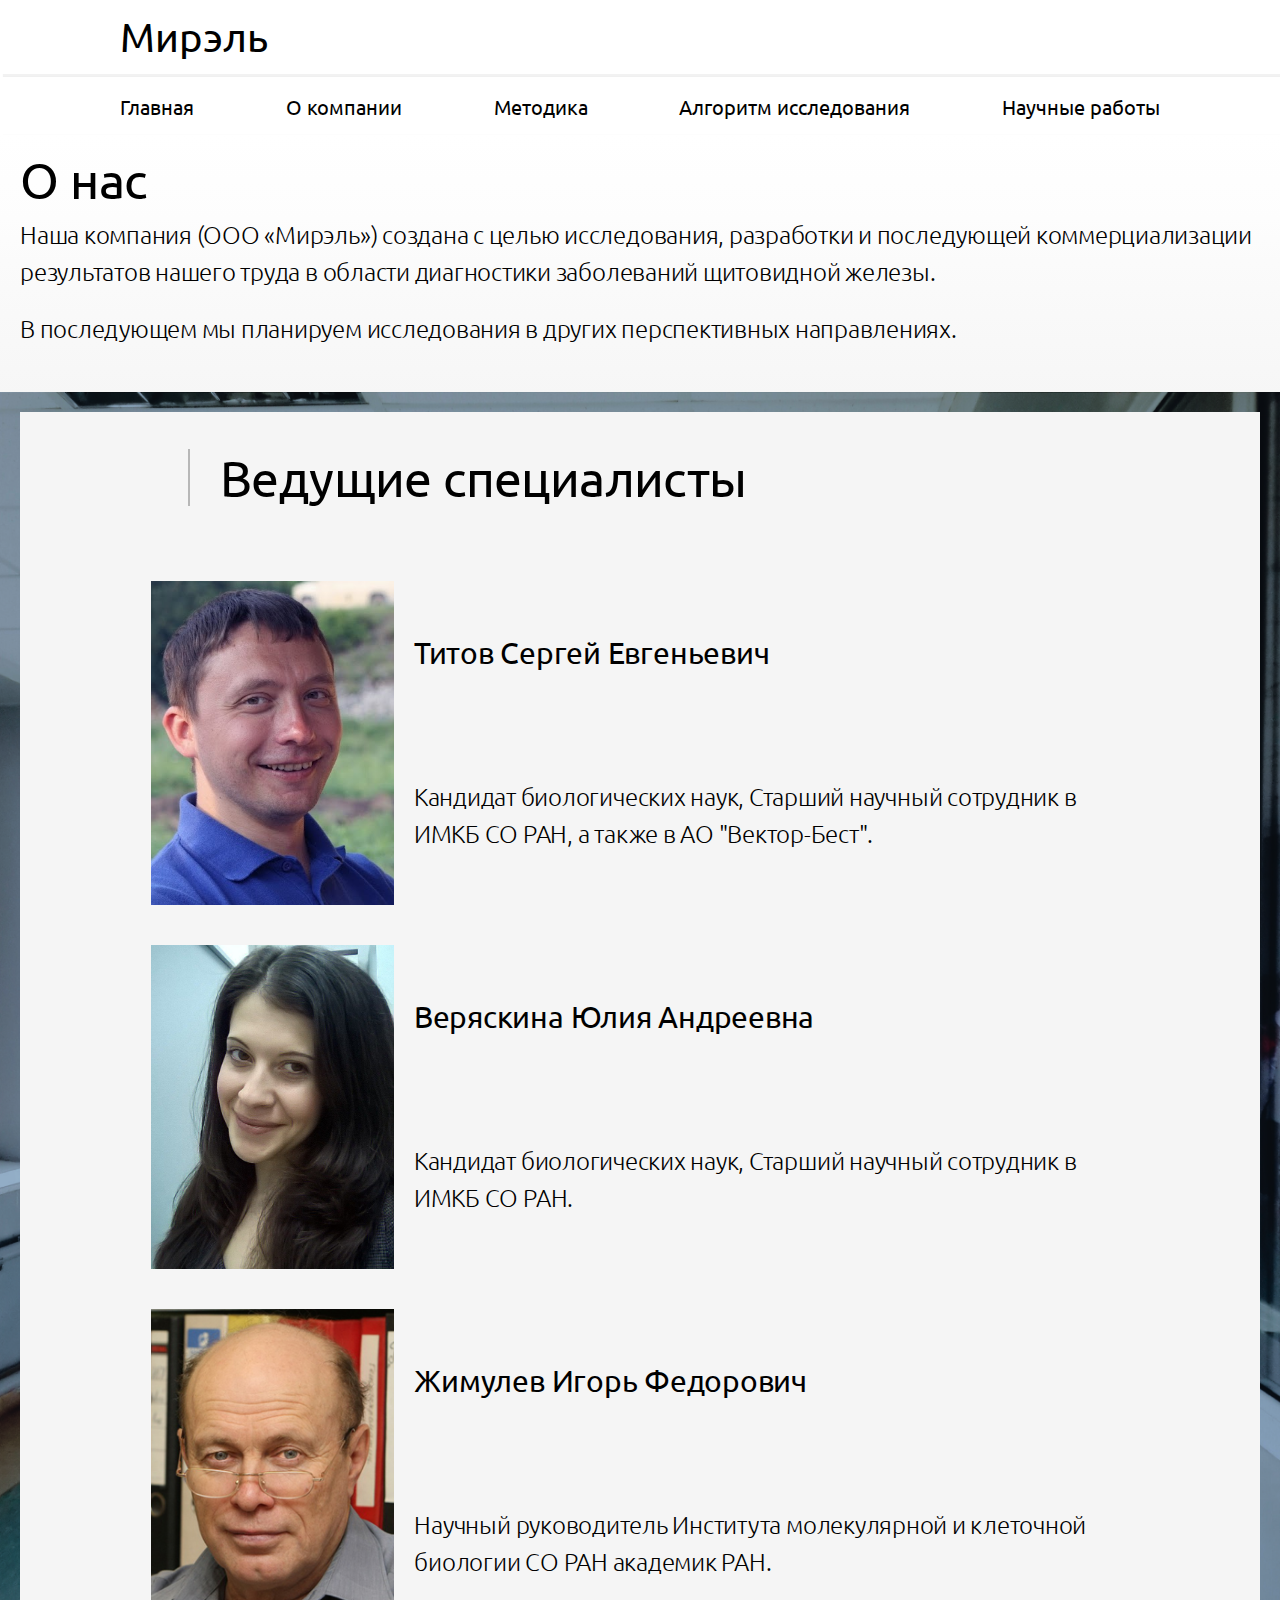
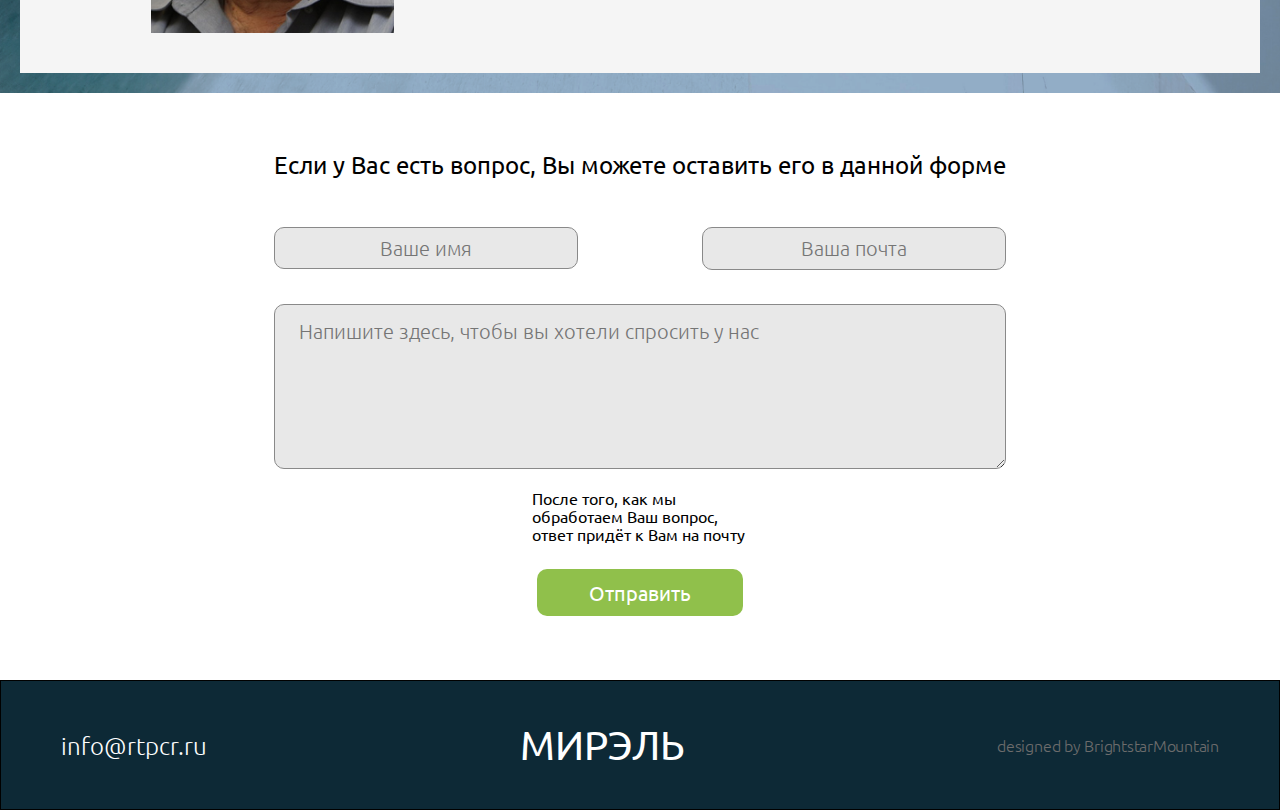
==== about.html @ 8028cc58 "new" ====
<!DOCTYPE html>
<html lang="en">

<head>
    <meta charset="UTF-8">
    <meta name="viewport" content="width=device-width, initial-scale=1.0">
    <title>Мирэль</title>
    <link href="css/style.css" rel="stylesheet">
    <link href="https://fonts.googleapis.com/css2?family=Ubuntu:wght@300;400;500;700&display=swap" rel="stylesheet">
</head>

<body>
    <div class="wrapper">
        <header class="header-logo">
            <div class="container">
                <div class="header__logo">
                    <a class="header__logo-title" href="index.html"> Мирэль </a>
                    <div class="nav-toggle">
                        <span></span>
                        <span></span>
                        <span></span>
                    </div>
                </div>
            </div>
        </header>
        <header class="header-nav">
            <div class="container">
                <nav class="header__menu">
                    <ul class="header__menu-list">
                        <li><a href="index.html">Главная</a></li>
                        <li><a href="about.html">О компании</a></li>
                        <li><a href="method.html">Методика</a></li>
                        <li><a href="algorithm.html">Алгоритм исследования</a></li>
                        <li><a href="science.html">Научные работы</a></li>
                    </ul>
                </nav>
            </div>
        </header>
        <section class="about-section">
            <div class="about-section__wrap">
                <div class="about-section__text">
                    <h1>О нас</h1>
                    <p>Наша компания (ООО «Мирэль») создана с целью исследования, разработки и последующей
                        коммерциализации результатов нашего труда в области диагностики заболеваний щитовидной железы.
                    </p>
                    <p>В последующем мы планируем исследования в других перспективных направлениях.</p>
                </div>
            </div>
        </section>
        <section class="about-section-staff">
            <div class="about-section-staff__imageblock imageblock4">
                <div class="about-section-staff__wrap">
                    <h1>Ведущие специалисты</h1>
                    <figure class="about-section-staff__figure">
                        <img src="img/staff-1.jpg" alt="img" width="247" height="227">
                        <figcaption class="about-section-staff__fig">
                            <h2>Титов Сергей Евгеньевич</h2>
                            <p>Кандидат биологических наук, Старший научный сотрудник в ИМКБ СО РАН, а также в АО
                                "Вектор-Бест".</p>
                        </figcaption>
                    </figure>
                    <figure class="about-section-staff__figure">
                        <img src="img/staff-3.png" alt="img" width="247" height="227">
                        <figcaption class="about-section-staff__fig">
                            <h2>Веряскина Юлия Андреевна</h2>
                            <p>Кандидат биологических наук, Старший научный сотрудник в ИМКБ СО РАН.</p>
                        </figcaption>
                    </figure>
                    <figure class="about-section-staff__figure">
                        <img src="img/staff-2.jpg" alt="img" width="247" height="227">
                        <figcaption class="about-section-staff__fig">
                            <h2>Жимулев Игорь Федорович</h2>
                            <p> Научный руководитель Института молекулярной и клеточной биологии СО РАН академик РАН.
                            </p>
                        </figcaption>
                    </figure>
                </div>
                <div class="imageblock4__bg ibg"><img src="img/about-bcg.png" alt=""></div>
            </div>
        </section>
        <section class="section-form">
            <div class="section-form__wrap">
                <form action="" method="POST" class="section-form__form">
                    <div class="section-form__inform">
                        <h1>Если у Вас есть вопрос, Вы можете оставить его в данной форме</h1>
                        <div class="section-form__inform-wrap">
                            <input type="text" class="section-form__inform-name" placeholder="Ваше имя" id="name"
                                v-model="name">
                            <input type="text" class="section-form__inform-mail" placeholder="Ваша почта" id="mail"
                                v-model="phone">
                        </div>
                        <textarea id="comment" name="comment" cols="40" rows="3"
                            placeholder="Напишите здесь, чтобы вы хотели спросить у нас"></textarea>
                    </div>
                    <div class="section-form__communication">
                        <img src="img/pain.png" alt="Иконка" width="127" height="124">
                        <p>После того, как мы обработаем Ваш вопрос, ответ придёт к Вам на почту</p>
                        <input type="button" value="Отправить" class="section-form__button">
                    </div>
                </form>
            </div>
        </section>
        <footer class="footer-block">
            <div class="footer-block__container">
                <div class="footer-block__info footer">
                    <!-- 33,333% -->
                    <div class="footer__list">
                        <a href="#">info@rtpcr.ru</a>

                    </div>
                    <div class="footer__partners">
                        <p>Мирэль</p>
                    </div>
                    <div class="footer__contact">
                        <span class="footer__contact-item">designed by BrightstarMountain</span>
                    </div>

                </div>
            </div>
        </footer>
    </div>
</body>
<script>
    function sendForm() {
        let name = document.getElementById('name').value;
        let mail = document.getElementById('mail').value;
        let comment = document.getElementById('comment').value;

        const request = new XMLHttpRequest();
        const url = 'back.php';
        const body = "name=" + name + "&mail=" + mail + "&comment=" + comment;

        request.open('POST', url, true);
        request.setRequestHeader("Content-type", "application/x-www-form-urlencoded");
        request.send(body);
    }
</script>
<script src="js/script.js"></script>

</html>
---- css/style.css ----
*,
*:after,
*:before {
  -webkit-box-sizing: border-box;
          box-sizing: border-box;
  padding: 0;
  margin: 0;
}

body {
  font-family: "Ubuntu", "Arial", sans-serif;
  font-size: 17px;
  font-weight: 300;
  width: 100%;
  margin: 0 auto;
  min-height: 100vh;
}

.wrapper {
  min-height: 100%;
  overflow: hidden;
}

.container {
  max-width: 1300px;
  padding: 0px 60px;
  margin: 0 auto;
}

@media (max-width: 1420px) {
  .container {
    padding: 0px 120px;
  }
}

@media (max-width: 770px) {
  .container {
    padding: 0px 40px;
  }
}

li {
  list-style-type: none;
}

a {
  text-decoration: none;
}

.header-logo {
  width: 100%;
  background: white;
  -webkit-box-shadow: 3px 3px 1px rgba(0, 0, 0, 0.05);
          box-shadow: 3px 3px 1px rgba(0, 0, 0, 0.05);
  margin-bottom: 3px;
  position: relative;
}

.header-nav {
  background: white;
  -webkit-box-shadow: 3px 0px 1px rgba(0, 0, 0, 0.05);
          box-shadow: 3px 0px 1px rgba(0, 0, 0, 0.05);
  position: relative;
  padding: 23px 0 20px 0;
}

@media (max-width: 1100px) {
  .header-nav {
    padding: 0px;
  }
}

.header__logo {
  display: -webkit-box;
  display: -ms-flexbox;
  display: flex;
  padding: 30px 0;
  -webkit-box-align: center;
      -ms-flex-align: center;
          align-items: center;
  -webkit-box-pack: justify;
      -ms-flex-pack: justify;
          justify-content: space-between;
}

.header__logo-title {
  font-weight: 400;
  font-size: 40px;
  line-height: 14px;
  color: black;
}

.header__logo-title:hover {
  -webkit-transform: scale(1.2);
  transform: scale(1.2);
  -webkit-transition: 1s;
  transition: 1s;
}

.header__form {
  display: none;
}

.header__form input {
  width: 242px;
  height: 35px;
  text-align: center;
  background: #fbfbfb;
  border: 2px solid rgba(0, 0, 0, 0.21);
  border-radius: 10px 0 0 10px;
  font-size: 16px;
  line-height: 48px;
  color: #ababab;
}

.header__form button {
  position: absolute;
  width: 61px;
  height: 35px;
  background: #fbfbfb;
  border: 2px solid rgba(0, 0, 0, 0.2);
  border-radius: 0 10px 10px 0;
}

.header__menu {
  border: black;
}

.header__menu-list {
  display: -webkit-box;
  display: -ms-flexbox;
  display: flex;
  -webkit-box-pack: justify;
      -ms-flex-pack: justify;
          justify-content: space-between;
  -webkit-box-align: center;
      -ms-flex-align: center;
          align-items: center;
  font-weight: normal;
  font-size: 20px;
  line-height: 14px;
  color: black;
}

.header__menu-list a {
  color: black;
}

.header__menu-list li {
  position: relative;
}

.header__menu-list li:hover a {
  color: #90c04b;
}

@media (max-width: 1100px) {
  .header__menu {
    position: fixed;
    width: 100%;
    height: 100%;
    top: 0;
    left: 0;
    overflow: auto;
    background-color: #4d4959;
    z-index: 10;
    padding: 50px 0;
    -webkit-transform: translate3d(0px, -100%, 0px);
            transform: translate3d(0px, -100%, 0px);
    -webkit-animation: 3s;
            animation: 3s;
  }
  .header__menu.active {
    -webkit-transform: translate3d(0px, 0px, 0px);
            transform: translate3d(0px, 0px, 0px);
  }
  .header__menu-list {
    display: -webkit-box;
    display: -ms-flexbox;
    display: flex;
    -webkit-box-orient: vertical;
    -webkit-box-direction: normal;
        -ms-flex-direction: column;
            flex-direction: column;
  }
  .header__menu-list li {
    padding: 0 0 74px 0;
    font-size: 24px;
  }
  .header__menu-list a {
    color: white;
  }
}

@media (max-width: 686px) {
  .header__form {
    display: none;
  }
}

@media (max-width: 1100px) {
  .nav-toggle {
    display: block;
    position: absolute;
    top: 33px;
    right: 15px;
    width: 30px;
    height: 18px;
    cursor: pointer;
    z-index: 15;
  }
  .nav-toggle span {
    top: 8px;
    left: 0px;
    position: absolute;
    width: 100%;
    height: 2px;
    background-color: black;
  }
  .nav-toggle span:first-child {
    top: 0px;
  }
  .nav-toggle span:last-child {
    top: auto;
    bottom: 0px;
  }
  .nav-toggle.active span {
    -webkit-transform: scale(0);
            transform: scale(0);
    background-color: #fff;
  }
  .nav-toggle.active span:first-child {
    -webkit-transform: rotate(-45deg);
            transform: rotate(-45deg);
    top: 8px;
  }
  .nav-toggle.active span:last-child {
    -webkit-transform: rotate(45deg);
            transform: rotate(45deg);
    bottom: 8px;
  }
}

.searchform {
  cursor: pointer;
  width: 24px;
  height: 24px;
}

.container {
  width: 100%;
  margin: 0 auto;
}

.section-info {
  display: -ms-grid;
  display: grid;
  -ms-grid-columns: (1fr)[2];
      grid-template-columns: repeat(2, 1fr);
      grid-template-areas: ". b";
}

.section-info__block {
  -ms-grid-row: 1;
  -ms-grid-column: 2;
  grid-area: b;
  width: 739px;
  height: 293px;
  margin-top: 83px;
}

.section-info__block h1 {
  font-style: normal;
  font-weight: normal;
  font-size: 60px;
  line-height: 72px;
  color: #000000;
}

.section-info__block P {
  font-style: normal;
  font-weight: normal;
  font-size: 25px;
  line-height: 35px;
}

.section-footer {
  width: 100%;
  display: -webkit-box;
  display: -ms-flexbox;
  display: flex;
  -webkit-box-align: center;
      -ms-flex-align: center;
          align-items: center;
  -webkit-box-pack: center;
      -ms-flex-pack: center;
          justify-content: center;
  background: #194d64;
  margin-bottom: 66px;
  min-height: 288px;
}

@media (max-width: 1420px) {
  .section-footer {
    margin: 0px;
  }
}

.section-footer__wrap {
  display: -webkit-box;
  display: -ms-flexbox;
  display: flex;
}

@media (max-width: 1420px) {
  .section-footer__wrap {
    -webkit-box-orient: vertical;
    -webkit-box-direction: normal;
        -ms-flex-direction: column;
            flex-direction: column;
  }
}

.section-footer__block {
  display: -webkit-box;
  display: -ms-flexbox;
  display: flex;
  -webkit-box-pack: center;
      -ms-flex-pack: center;
          justify-content: center;
  -webkit-box-orient: vertical;
  -webkit-box-direction: normal;
      -ms-flex-direction: column;
          flex-direction: column;
  max-width: 815px;
  padding: 0 20px 0 0;
  border-left: 1px solid #90c04b;
}

.section-footer__block:nth-child(1) {
  border: none;
}

.section-footer__block p {
  padding: 0 0 20px 70px;
  font-weight: 200;
  font-size: 20px;
  line-height: 23px;
  color: #ffffff;
}

@media (max-width: 1420px) {
  .section-footer__block:nth-child(1) {
    padding: 20px 0 0 0;
    border-bottom: 1px solid white;
  }
  .section-footer__block:nth-child(2) {
    padding: 20px 0 0 0;
    border-left: none;
  }
  .section-footer__block p {
    font-size: 20px;
    line-height: 20px;
  }
}

@media (max-width: 1100px) {
  .section-footer__block:nth-child(1) {
    padding: 20px 20px 0 0;
    border-bottom: 1px solid white;
  }
  .section-footer__block:nth-child(2) {
    padding: 20px 20px 0 0;
    border-left: none;
  }
  .section-footer__block p {
    font-size: 18px;
    line-height: 44px;
  }
}

.section-block__wrap {
  display: -webkit-box;
  display: -ms-flexbox;
  display: flex;
  -webkit-box-orient: vertical;
  -webkit-box-direction: normal;
      -ms-flex-direction: column;
          flex-direction: column;
}

.section-block__img {
  display: -webkit-box;
  display: -ms-flexbox;
  display: flex;
  -webkit-box-pack: center;
      -ms-flex-pack: center;
          justify-content: center;
  -webkit-box-flex: 40%;
      -ms-flex: 40%;
          flex: 40%;
}

.section-block__img:nth-child(1) img {
  width: 351px;
  height: 365px;
}

.section-block__img:nth-child(2) img {
  width: 342px;
  height: 344px;
}

.section-block__bl {
  -webkit-box-flex: 60%;
      -ms-flex: 60%;
          flex: 60%;
  display: -webkit-box;
  display: -ms-flexbox;
  display: flex;
  margin-bottom: 84px;
}

.section-block__bl:nth-child(2) {
  padding-bottom: 84px;
  border-bottom: 1px solid black;
}

@media (max-width: 1420px) {
  .section-block__bl {
    -webkit-box-orient: vertical;
    -webkit-box-direction: normal;
        -ms-flex-direction: column;
            flex-direction: column;
    -webkit-box-align: center;
        -ms-flex-align: center;
            align-items: center;
    margin: 20px 0 0 0;
  }
  .section-block__bl img {
    -webkit-box-flex: 1;
        -ms-flex: 1 1 50%;
            flex: 1 1 50%;
    padding: 30px 0px 30px 0px;
  }
}

.section-block__intoright {
  padding: 62px 0 0 55px;
  max-width: 1079px;
  max-height: 369px;
  background: #256078;
  -webkit-box-shadow: -37.5px 31.5px 0px rgba(0, 0, 0, 0.02);
          box-shadow: -37.5px 31.5px 0px rgba(0, 0, 0, 0.02);
  -webkit-box-flex: 1;
      -ms-flex: 1 0 50%;
          flex: 1 0 50%;
}

.section-block__intoright p {
  margin-bottom: 20px;
  font-weight: 200;
  font-size: 24px;
  line-height: 28px;
  color: #ffffff;
}

@media (max-width: 1420px) {
  .section-block__intoright {
    padding: 30px 0 0 15px;
  }
}

@media (max-width: 1110px) {
  .section-block__intoright {
    max-width: 1000px;
    max-height: 700px;
    padding: 30px 0 0 15px;
    margin: 0 20px;
  }
  .section-block__intoright p {
    font-size: 18px;
  }
}

.section-block__intoleft {
  display: -webkit-box;
  display: -ms-flexbox;
  display: flex;
  -webkit-box-align: center;
      -ms-flex-align: center;
          align-items: center;
  -webkit-box-orient: vertical;
  -webkit-box-direction: normal;
      -ms-flex-direction: column;
          flex-direction: column;
  padding-left: 94px;
  -webkit-box-pack: center;
      -ms-flex-pack: center;
          justify-content: center;
  max-width: 976px;
  max-height: 398px;
  left: 5px;
  top: 922px;
  background: #194d64;
  -webkit-box-shadow: 42.4px 39.6px 0px rgba(39, 43, 52, 0.06);
          box-shadow: 42.4px 39.6px 0px rgba(39, 43, 52, 0.06);
  -webkit-box-flex: 1;
      -ms-flex: 1 0 50%;
          flex: 1 0 50%;
}

.section-block__intoleft p {
  font-weight: 200;
  font-size: 24px;
  line-height: 28px;
  color: #ffffff;
  margin-bottom: 40px;
}

@media (max-width: 1110px) {
  .section-block__intoleft {
    max-width: 1000px;
    max-height: 700px;
    padding: 30px 0 0 15px;
    margin: 0 20px;
  }
  .section-block__intoleft p {
    font-size: 18px;
  }
}

@media (max-width: 1420px) {
  .section-block__intoleft {
    padding: 30px 0 0 15px;
    -webkit-box-ordinal-group: 3;
        -ms-flex-order: 2;
            order: 2;
  }
  .section-block__intoleft img {
    -webkit-box-ordinal-group: 2;
        -ms-flex-order: 1;
            order: 1;
  }
}

.section-technique {
  background: #194d64;
}

.section-technique__title {
  max-width: 1079px;
  max-height: 369px;
  margin: 0 auto;
  text-align: center;
  border-bottom: 11px solid #90c04b;
  padding: 40px 0px 35px 0px;
}

.section-technique__title h1 {
  font-weight: 400;
  font-size: 32px;
  line-height: 37px;
  color: #ffffff;
}

@media (max-width: 1420px) {
  .section-technique__title {
    padding: 20px 0;
  }
}

.section-technique__text {
  margin-top: 30px;
  padding: 0 105px 70px 105px;
}

.section-technique__text p {
  text-indent: 1.5em;
  font-weight: 200;
  font-size: 20px;
  line-height: 23px;
  color: #ffffff;
  margin-bottom: 20px;
}

@media (max-width: 1000px) {
  .section-technique__text {
    margin: 0px;
    padding: 20px 50px;
  }
}

.section-form {
  margin: 55px 0 73px 0;
}

@media (max-width: 1420px) {
  .section-form {
    margin: 0px;
  }
}

.section-form__wrap {
  max-width: 1420px;
  min-height: 417px;
  margin: 0 auto;
  background: #ffffff;
  border: 1px solid #000000;
  -webkit-box-sizing: border-box;
          box-sizing: border-box;
}

@media (max-width: 1420px) {
  .section-form__wrap {
    border: none;
  }
}

.section-form__form {
  padding: 58px 0 44px 0;
  display: -webkit-box;
  display: -ms-flexbox;
  display: flex;
  -webkit-box-pack: justify;
      -ms-flex-pack: justify;
          justify-content: space-between;
}

@media (max-width: 1420px) {
  .section-form__form {
    -webkit-box-orient: vertical;
    -webkit-box-direction: normal;
        -ms-flex-direction: column;
            flex-direction: column;
    -webkit-box-align: center;
        -ms-flex-align: center;
            align-items: center;
  }
}

.section-form__inform {
  max-width: 100%;
  margin-left: 82px;
  display: -webkit-box;
  display: -ms-flexbox;
  display: flex;
  -webkit-box-orient: vertical;
  -webkit-box-direction: normal;
      -ms-flex-direction: column;
          flex-direction: column;
}

.section-form__inform h1 {
  text-align: center;
  margin-bottom: 48px;
  font-weight: 400;
  font-size: 24px;
  line-height: 28px;
  color: #000000;
}

@media (max-width: 1420px) {
  .section-form__inform {
    margin: 0px;
    padding: 0px 20px;
  }
}

.section-form__inform-wrap {
  display: -webkit-box;
  display: -ms-flexbox;
  display: flex;
  -webkit-box-pack: justify;
      -ms-flex-pack: justify;
          justify-content: space-between;
  margin-bottom: 34px;
}

@media (max-width: 770px) {
  .section-form__inform-wrap {
    -webkit-box-orient: vertical;
    -webkit-box-direction: normal;
        -ms-flex-direction: column;
            flex-direction: column;
  }
  .section-form__inform-wrap input {
    max-width: 100%;
  }
  .section-form__inform-wrap input:nth-child(1) {
    margin: 0 0 10px 0;
  }
}

.section-form__inform-name {
  font-family: Ubuntu;
  border-radius: 10px;
  max-width: 364px;
  height: 42px;
  background: #e8e8e8;
  border: 1px solid #898989;
  -webkit-box-sizing: border-box;
          box-sizing: border-box;
  font-weight: 200;
  font-size: 20px;
  line-height: 23px;
  text-align: center;
  outline: none;
}

.section-form__inform-mail {
  font-family: Ubuntu;
  border-radius: 10px;
  max-width: 493px;
  height: 43px;
  background: #e8e8e8;
  border: 1px solid #898989;
  -webkit-box-sizing: border-box;
          box-sizing: border-box;
  font-weight: 200;
  font-size: 20px;
  line-height: 23px;
  text-align: center;
  outline: none;
}

.section-form textarea {
  font-family: Ubuntu;
  border-radius: 10px;
  max-width: 1005px;
  height: 165px;
  background: #e8e8e8;
  border: 1px solid #898989;
  -webkit-box-sizing: border-box;
          box-sizing: border-box;
  font-weight: 200;
  font-size: 20px;
  line-height: 23px;
  padding: 15px 0 0 24px;
  outline: none;
}

.section-form__communication {
  width: 300px;
  display: -webkit-box;
  display: -ms-flexbox;
  display: flex;
  -webkit-box-orient: vertical;
  -webkit-box-direction: normal;
      -ms-flex-direction: column;
          flex-direction: column;
  -webkit-box-pack: center;
      -ms-flex-pack: center;
          justify-content: center;
  -webkit-box-align: center;
      -ms-flex-align: center;
          align-items: center;
}

.section-form__communication img {
  margin-bottom: 71px;
}

.section-form__communication p {
  width: 216px;
  height: 54px;
  margin-bottom: 26px;
  font-weight: 400;
  font-size: 16px;
  line-height: 18px;
  color: #000000;
}

@media (max-width: 1420px) {
  .section-form__communication {
    padding: 20px 0;
  }
  .section-form__communication img {
    display: none;
  }
  .section-form__communication p {
    padding: 0px;
    min-width: 214px;
  }
}

.section-form__button {
  font-family: Ubuntu;
  border-radius: 10px;
  width: 206px;
  height: 47px;
  background: #90c04b;
  border: none;
  font-weight: normal;
  font-size: 20px;
  line-height: 23px;
  text-align: center;
  color: #ffffff;
}

.section-algorithm {
  margin-top: 66px;
}

.section-algorithm__title {
  background: #054763;
}

.section-algorithm__title h1 {
  padding: 38px 0;
  font-weight: 400;
  font-size: 50px;
  line-height: 40px;
  color: #ffffff;
  text-align: center;
}

.section-algorithm__index {
  position: relative;
  z-index: 2;
  padding: 20px 20px;
  min-height: 362px;
}

.section-algorithm__index-wrap {
  padding: 40px 0;
  margin: 0 auto;
  max-width: 731px;
  background: rgba(231, 231, 231, 0.79);
  padding: 18px 8px 24px 34px;
}

.section-algorithm__index-wrap p {
  text-align: left !important;
  font-weight: 300;
  font-size: 18px !important;
  line-height: 40px;
  color: black !important;
  padding: 0px !important;
}

.section-algorithm__note {
  display: -webkit-box;
  display: -ms-flexbox;
  display: flex;
  -webkit-box-pack: center;
      -ms-flex-pack: center;
          justify-content: center;
  -webkit-box-align: center;
      -ms-flex-align: center;
          align-items: center;
  background: #054763;
  padding: 0 20px;
}

.section-algorithm p {
  text-align: center;
  padding: 24px 0;
  font-weight: 300;
  font-size: 20px;
  line-height: 40px;
  color: #ffffff;
}

.section-algorithm svg:nth-child(1) {
  margin-right: 50px;
}

.section-algorithm svg:nth-child(3) {
  margin-left: 50px;
}

@media (max-width: 1100px) {
  .section-algorithm {
    margin-top: 0px;
  }
}

@media (max-width: 770px) {
  .section-algorithm__title h1 {
    font-size: 40px;
  }
}

.section-algorithm-2 {
  background-color: white;
  margin: 40px 0;
}

.section-algorithm-2-wrap {
  display: -webkit-box;
  display: -ms-flexbox;
  display: flex;
  -webkit-box-orient: vertical;
  -webkit-box-direction: normal;
      -ms-flex-direction: column;
          flex-direction: column;
  -webkit-box-pack: center;
      -ms-flex-pack: center;
          justify-content: center;
  -webkit-box-align: center;
      -ms-flex-align: center;
          align-items: center;
}

.section-algorithm-2-wrap__block {
  padding: 0px 20px;
  max-width: 723px;
}

.section-algorithm-2-wrap__block p {
  font-weight: 200;
  font-size: 16px;
  line-height: 40px;
  color: #000000;
  letter-spacing: -0.6px;
}

.section-algorithm-2-wrap__block h3 {
  font-weight: 400;
  font-size: 20px;
  line-height: 20px;
  color: #000000;
}

.section-algorithm-2-wrap__block:nth-child(2) {
  padding: 28px 0px 50px 0px;
  margin-top: 30px;
  display: -webkit-box;
  display: -ms-flexbox;
  display: flex;
  max-width: 682px;
  border-top: 3px solid #000000;
  border-bottom: 3px solid #000000;
  -webkit-box-sizing: border-box;
          box-sizing: border-box;
  -webkit-box-shadow: 0px 4px 0px rgba(0, 0, 0, 0.25);
          box-shadow: 0px 4px 0px rgba(0, 0, 0, 0.25);
  -webkit-box-align: center;
      -ms-flex-align: center;
          align-items: center;
  /* justify-content: center; */
  text-align: center;
}

.section-algorithm-3 {
  margin-bottom: 30px;
}

.section-algorithm-3-wrap {
  position: relative;
  height: 100%;
  z-index: 2;
  padding: 30px 0px;
  display: -webkit-box;
  display: -ms-flexbox;
  display: flex;
  -webkit-box-orient: vertical;
  -webkit-box-direction: normal;
      -ms-flex-direction: column;
          flex-direction: column;
  -webkit-box-pack: center;
      -ms-flex-pack: center;
          justify-content: center;
  -webkit-box-align: center;
      -ms-flex-align: center;
          align-items: center;
}

.section-algorithm-3-wrap p {
  font-style: normal;
  font-weight: 100;
  font-size: 18px;
  line-height: 20px;
  letter-spacing: -0.6px;
  color: white;
}

.section-algorithm-3-wrap p:nth-child(1) {
  max-width: 611px;
  text-align: center;
  padding: 30px;
}

.section-algorithm-3-wrap p:nth-child(2) {
  padding: 30px;
  text-align: center;
}

.section-algorithm-3-wrap__block:nth-child(1) {
  display: -webkit-box;
  display: -ms-flexbox;
  display: flex;
  -webkit-box-pack: end;
      -ms-flex-pack: end;
          justify-content: flex-end;
}

.section-algorithm-3-wrap__w {
  display: -ms-grid;
  display: grid;
  -ms-grid-columns: (1fr)[2];
      grid-template-columns: repeat(2, 1fr);
}

.section-algorithm-3-wrap__text {
  display: -webkit-box;
  display: -ms-flexbox;
  display: flex;
  -webkit-box-orient: vertical;
  -webkit-box-direction: normal;
      -ms-flex-direction: column;
          flex-direction: column;
}

.section-algorithm-3-wrap__text p {
  font-size: 20px;
  font-weight: 400;
}

.section-algorithm-3-wrap__block-p {
  width: 335px;
  height: 281px;
  margin: 0 40px 40px 0;
}

.section-algorithm-3-wrap__block-p:nth-child(1) {
  margin: 0 0 40px 40px;
}

.section-algorithm-3-wrap__block-p:nth-child(2) {
  margin: 0 40px 40px 0;
}

.section-algorithm-3-wrap__block-p P:nth-child(2) {
  text-align: left;
}

@media (max-width: 730px) {
  .section-algorithm-3-wrap__w {
    -ms-grid-columns: (1fr)[1];
        grid-template-columns: repeat(1, 1fr);
  }
  .section-algorithm-3-wrap__block-p:nth-child(1) {
    margin: 0px;
  }
  .section-algorithm-3-wrap__block-p:nth-child(2) {
    margin: 0px;
  }
  .section-algorithm-3-wrap p:nth-child(1) {
    padding: 15px;
  }
  .section-algorithm-3-wrap p:nth-child(2) {
    padding: 15px;
  }
}

.section-algorithm-3-wrap-p {
  width: 335px !important;
  height: 40px !important;
}

.section-analysis {
  border-top: 3px solid;
}

.section-analysis__block {
  padding: 30px 0;
  display: -webkit-box;
  display: -ms-flexbox;
  display: flex;
  -webkit-box-pack: center;
      -ms-flex-pack: center;
          justify-content: center;
}

.section-analysis__block-p {
  padding: 0 20px;
  max-width: 749px;
  font-weight: 300;
  font-size: 20px;
  line-height: 31px;
  letter-spacing: -0.24px;
  color: #000000;
}

.section-analysis__color {
  height: 43px;
  background: #0d2936;
}

.about-section {
  background: -webkit-gradient(linear, left top, left bottom, from(rgba(255, 255, 255, 0.46)), color-stop(28.34%, rgba(253, 253, 253, 0.769258)), color-stop(49.48%, #fbfbfb), to(rgba(238, 238, 238, 0.52)));
  background: linear-gradient(180deg, rgba(255, 255, 255, 0.46) 0%, rgba(253, 253, 253, 0.769258) 28.34%, #fbfbfb 49.48%, rgba(238, 238, 238, 0.52) 100%);
}

.about-section__wrap {
  max-width: 1500px;
  padding: 10px 20px 5px 20px;
  margin: 0 auto;
}

.about-section__text h1 {
  font-weight: 400;
  font-size: 50px;
  line-height: 72px;
  letter-spacing: -0.48px;
  color: #000000;
}

.about-section__text p {
  font-weight: 200;
  font-size: 24px;
  line-height: 37px;
  letter-spacing: -0.24px;
  color: #000000;
}

.about-section__text p:nth-child(2) {
  padding-bottom: 20px;
}

.about-section__text p:nth-child(3) {
  margin-bottom: 40px;
}

.about-section__block {
  max-width: 1383px;
  border-left: 2px solid black;
  padding-left: 35px;
}

.about-section__block h2 {
  font-weight: 400;
  font-size: 30px;
  line-height: 184.4%;
  letter-spacing: -0.24px;
  color: #000000;
}

.about-section__block p {
  font-weight: 100;
  font-size: 24px;
  line-height: 44px;
  letter-spacing: -0.24px;
  color: #000000;
}

@media (max-width: 1100px) {
  .about-section__wrap {
    padding: 20px 20px 83px 20px;
  }
  .about-section__text h1 {
    font-size: 40px;
  }
}

@media (max-width: 770px) {
  .about-section {
    background-color: #9e9faf;
  }
}

.about-section-staff {
  display: -webkit-box;
  display: -ms-flexbox;
  display: flex;
  -webkit-box-pack: center;
      -ms-flex-pack: center;
          justify-content: center;
  -webkit-box-align: center;
      -ms-flex-align: center;
          align-items: center;
}

.about-section-staff h1 {
  border-left: 2px solid rgba(0, 0, 0, 0.25);
  margin-bottom: 75px;
  padding-left: 30px;
  font-weight: 400;
  margin-left: 37px;
  font-size: 50px;
  line-height: 57px;
  letter-spacing: -0.6px;
  color: #000000;
}

.about-section-staff__figure {
  max-width: 1196px;
  display: -webkit-box;
  display: -ms-flexbox;
  display: flex;
  margin-bottom: 40px;
}

.about-section-staff__figure img {
  height: 324px;
}

.about-section-staff__fig {
  margin: 0 0 0 20px;
  display: -webkit-box;
  display: -ms-flexbox;
  display: flex;
  -webkit-box-orient: vertical;
  -webkit-box-direction: normal;
      -ms-flex-direction: column;
          flex-direction: column;
  -ms-flex-pack: distribute;
      justify-content: space-around;
}

.about-section-staff__fig h2 {
  font-weight: 400;
  font-size: 30px;
  letter-spacing: -0.24px;
  color: #000000;
}

.about-section-staff__fig p {
  font-weight: 200;
  font-size: 24px;
  line-height: 37px;
  letter-spacing: -0.24px;
  color: #000000;
}

.about-section-staff__wrap {
  position: relative;
  height: 100%;
  z-index: 2;
  max-width: 1461px;
  padding: 37px 134px 0 131px;
  background: #f5f5f5;
  display: -webkit-box;
  display: -ms-flexbox;
  display: flex;
  -webkit-box-orient: vertical;
  -webkit-box-direction: normal;
      -ms-flex-direction: column;
          flex-direction: column;
  -webkit-box-pack: center;
      -ms-flex-pack: center;
          justify-content: center;
  margin: 20px;
}

@media (max-width: 1200px) {
  .about-section-staff__figure {
    -webkit-box-orient: vertical;
    -webkit-box-direction: normal;
        -ms-flex-direction: column;
            flex-direction: column;
    -webkit-box-align: center;
        -ms-flex-align: center;
            align-items: center;
  }
  .about-section-staff__figure img {
    margin: 0 0 30px 0px;
  }
  .about-section-staff__fig {
    -webkit-box-align: center;
        -ms-flex-align: center;
            align-items: center;
    padding: 20px;
  }
  .about-section-staff__fig h2 {
    margin: 0px 0px 20px 0px;
  }
  .about-section-staff__wrap {
    margin: 20px;
  }
}

@media (max-width: 700px) {
  .about-section-staff__wrap {
    margin: 0px;
    -webkit-box-pack: start;
        -ms-flex-pack: start;
            justify-content: start;
  }
  .about-section-staff__wrap h1 {
    margin: 20px;
    padding: 10px;
    font-size: 40px;
  }
}

.metod-section__title {
  margin-top: 31px;
  background: #194d64;
}

.metod-section__title h1 {
  text-align: center;
  padding: 30px 0;
  font-weight: 400;
  font-size: 50px;
  line-height: 40px;
  letter-spacing: -0.6px;
  color: #ffffff;
}

.metod-section__text p {
  font-weight: 300;
  font-size: 16px;
  line-height: 40px;
  letter-spacing: -0.6px;
  color: #000000;
  text-align: center;
  margin: 9px 0;
}

.metod-section__block {
  height: 32px;
  background: #256078;
}

@media (max-width: 770px) {
  .metod-section__title {
    margin: 0px;
  }
  .metod-section__title h1 {
    font-size: 40px;
  }
  .metod-section__text p {
    line-height: 20px;
  }
}

.metod-section-categori {
  display: -webkit-box;
  display: -ms-flexbox;
  display: flex;
  -webkit-box-orient: vertical;
  -webkit-box-direction: normal;
      -ms-flex-direction: column;
          flex-direction: column;
}

.metod-section-categori__imageblock {
  display: -webkit-box;
  display: -ms-flexbox;
  display: flex;
  -webkit-box-pack: center;
      -ms-flex-pack: center;
          justify-content: center;
  padding: 0px 20px;
}

.metod-section-categori__row {
  position: relative;
  height: 100%;
  z-index: 5;
  display: -webkit-box;
  display: -ms-flexbox;
  display: flex;
  -webkit-box-orient: vertical;
  -webkit-box-direction: normal;
      -ms-flex-direction: column;
          flex-direction: column;
  margin: 100px 0 0 0;
}

.metod-section-categori__info {
  max-width: 1272px;
  padding: 22px 0 22px 42px;
  background: rgba(231, 231, 231, 0.91);
}

.metod-section-categori__info h2 {
  font-weight: 400;
  font-size: 30px;
  line-height: 40px;
  letter-spacing: -0.6px;
  color: #000000;
  margin: 0 0 14px 0;
}

.metod-section-categori__info p {
  font-weight: 300;
  font-size: 24px;
  line-height: 40px;
  letter-spacing: -0.6px;
  color: #000000;
}

@media (max-width: 1100px) {
  .metod-section-categori__info h2 {
    font-size: 23px;
    line-height: 28px;
  }
  .metod-section-categori__info p {
    font-size: 20px;
    line-height: 30px;
  }
}

@media (max-width: 400px) {
  .metod-section-categori__info {
    padding: 20px 10px;
    top: 50%;
  }
  .metod-section-categori__info h2 {
    margin: 0px 0px 2px 0px;
  }
  .metod-section-categori__info p {
    line-height: 26px;
  }
}

.metod-section-categori__wrap {
  background: rgba(231, 231, 231, 0.91);
}

.metod-section-categori__item {
  margin: 0 auto;
  display: -webkit-box;
  display: -ms-flexbox;
  display: flex;
  -webkit-box-orient: vertical;
  -webkit-box-direction: normal;
      -ms-flex-direction: column;
          flex-direction: column;
  -ms-flex-pack: distribute;
      justify-content: space-around;
  max-width: 1557px;
}

.metod-section-categori__item p {
  margin: 30px 0px 30px 0px;
  text-align: center;
  font-weight: 300;
  font-size: 25px;
  line-height: 40px;
  letter-spacing: -0.6px;
  color: #000000;
}

.metod-section-categori__index {
  display: -webkit-box;
  display: -ms-flexbox;
  display: flex;
  -webkit-box-pack: justify;
      -ms-flex-pack: justify;
          justify-content: space-between;
  -webkit-box-align: end;
      -ms-flex-align: end;
          align-items: end;
  padding: 30px 0px;
}

.metod-section-categori__block {
  min-height: 176px;
  border-right: 2px solid;
  display: -webkit-box;
  display: -ms-flexbox;
  display: flex;
  -webkit-box-orient: vertical;
  -webkit-box-direction: normal;
      -ms-flex-direction: column;
          flex-direction: column;
  -webkit-box-align: center;
      -ms-flex-align: center;
          align-items: center;
  padding: 0 20px;
  -webkit-box-pack: justify;
      -ms-flex-pack: justify;
          justify-content: space-between;
  position: relative;
}

.metod-section-categori__block:after {
  width: 2px;
  height: 2px;
  background-color: #4d4959;
  border-radius: 50%;
  position: absolute;
  right: 0;
  top: 50%;
  margin: -1.5px 0px 0px 0px;
}

.metod-section-categori__block:nth-child(5) {
  border: none;
}

.metod-section-categori__block span {
  display: block;
  font-weight: 300;
  font-size: 30px;
  line-height: 40px;
  letter-spacing: -0.6px;
  color: #000000;
  text-align: center;
}

@media (max-width: 1425px) {
  .metod-section-categori__index {
    -webkit-box-orient: vertical;
    -webkit-box-direction: normal;
        -ms-flex-direction: column;
            flex-direction: column;
    -webkit-box-align: center;
        -ms-flex-align: center;
            align-items: center;
  }
  .metod-section-categori__block {
    margin: 0px 0px 15px 0px;
    border: none;
    position: relative;
    -ms-flex-pack: distribute;
        justify-content: space-around;
  }
  .metod-section-categori__block span:after {
    width: 2px;
    height: 2px;
    background-color: #4d4959;
    border-radius: 50%;
    position: absolute;
    right: 0;
    top: 50%;
    margin: -1.5px 0px 0px 0px;
  }
}

@media (max-width: 1100px) {
  .metod-section-categori__row {
    margin: 20px 0 0 0;
  }
}

.metod-section-number3 {
  padding: 35px 0 40px 0;
  background: #0d2936;
}

.metod-section-number3__wrap {
  -webkit-box-pack: center;
      -ms-flex-pack: center;
          justify-content: center;
  -webkit-box-align: center;
      -ms-flex-align: center;
          align-items: center;
  display: -webkit-box;
  display: -ms-flexbox;
  display: flex;
  max-width: 1500px;
  margin: 0 auto;
  padding: 20px 20px;
}

.metod-section-number3__block:nth-child(3) {
  padding-left: 30px;
}

.metod-section-number3__title {
  font-weight: 300;
  font-size: 30px;
  line-height: 40px;
  letter-spacing: -0.6px;
  color: #ffffff;
}

.metod-section-number3__about {
  max-width: 710px;
  font-weight: 300;
  font-size: 30px;
  line-height: 40px;
  letter-spacing: -0.6px;
  color: #ffffff;
}

@media (max-width: 1000px) {
  .metod-section-number3__wrap {
    -webkit-box-orient: vertical;
    -webkit-box-direction: normal;
        -ms-flex-direction: column;
            flex-direction: column;
  }
  .metod-section-number3 img {
    -webkit-transform: rotate(90deg);
            transform: rotate(90deg);
  }
}

.metod-section-number4 {
  background: -webkit-gradient(linear, left top, left bottom, from(#e7e7e7), to(rgba(238, 238, 238, 0)));
  background: linear-gradient(180deg, #e7e7e7 0%, rgba(238, 238, 238, 0) 100%);
  -webkit-backdrop-filter: blur(4px);
          backdrop-filter: blur(4px);
  display: -webkit-box;
  display: -ms-flexbox;
  display: flex;
  -webkit-box-align: center;
      -ms-flex-align: center;
          align-items: center;
  -webkit-box-pack: center;
      -ms-flex-pack: center;
          justify-content: center;
  padding: 128px 0 79px 0;
}

.metod-section-number4__block {
  max-width: 1225px;
  padding-left: 74px;
  border-left: 5px solid rgba(30, 55, 153, 0.18);
}

.metod-section-number4__block h2 {
  font-weight: normal;
  font-size: 30px;
  line-height: 35px;
  letter-spacing: -0.6px;
  color: #000000;
  margin-bottom: 32px;
}

.metod-section-number4__block p {
  font-weight: 300;
  font-size: 24px;
  line-height: 39px;
  letter-spacing: -0.6px;
  color: #000000;
}

@media (max-width: 1420px) {
  .metod-section-number4 {
    padding: 60px 0 35px 20px;
  }
  .metod-section-number4__block {
    padding-left: 20px;
  }
}

@media (max-width: 1100px) {
  .metod-section-number4__block {
    padding-left: 20px;
  }
}

.metod-section-number5__color {
  height: 30px;
  background: #256078;
}

.metod-section-number5__index {
  position: relative;
  height: 100%;
  z-index: 2;
  -webkit-box-pack: center;
      -ms-flex-pack: center;
          justify-content: center;
  -webkit-box-align: center;
      -ms-flex-align: center;
          align-items: center;
  display: -webkit-box;
  display: -ms-flexbox;
  display: flex;
  -webkit-box-orient: vertical;
  -webkit-box-direction: normal;
      -ms-flex-direction: column;
          flex-direction: column;
}

.metod-section-number5__info {
  margin-bottom: 87px;
  padding: 74px 0 74px 30px;
  max-width: 1200px;
  background: #ececec;
}

.metod-section-number5__info p {
  font-weight: 300;
  font-size: 27px;
  line-height: 53px;
  letter-spacing: -0.6px;
  color: #000000;
  text-align: center;
}

.metod-section-number5__wrap {
  display: -webkit-box;
  display: -ms-flexbox;
  display: flex;
}

.metod-section-number5__block {
  max-width: 561px;
  background: #ececec;
  padding: 82px 20px 82px 43px;
}

.metod-section-number5__block:nth-child(1) {
  margin-right: 78px;
}

.metod-section-number5__block p {
  font-weight: 200;
  font-size: 25px;
  line-height: 50px;
  letter-spacing: -0.6px;
  color: #000000;
  text-align: center;
}

@media (max-width: 1220px) {
  .metod-section-number5__info {
    padding: 60px 0 60px 20px;
    margin: 20px;
  }
  .metod-section-number5__info p {
    line-height: 40px;
  }
  .metod-section-number5__wrap {
    -webkit-box-orient: vertical;
    -webkit-box-direction: normal;
        -ms-flex-direction: column;
            flex-direction: column;
    margin: 0 0 20px 0;
  }
  .metod-section-number5__block {
    padding: 60px 0 60px 20px;
  }
  .metod-section-number5__block:nth-child(1) {
    margin-bottom: 20px;
    margin-right: 0;
  }
  .metod-section-number5__block P {
    line-height: 35px;
  }
}

@media (max-width: 900px) {
  .metod-section-number5__info {
    padding: 20px 10px;
    margin-bottom: 20x;
  }
  .metod-section-number5__info p {
    font-size: 26px;
    line-height: 35px;
  }
  .metod-section-number5__block {
    padding: 20px 10px;
  }
  .metod-section-number5__block P {
    font-size: 24px;
    line-height: 35px;
  }
}

@media (max-width: 600px) {
  .metod-section-number5__info {
    margin: 0 0 20px 0;
  }
  .metod-section-number5__info p {
    font-size: 24px;
    line-height: 30px;
  }
}

@media (max-width: 400px) {
  .metod-section-number5__info p {
    font-size: 20px;
    line-height: 30px;
  }
  .metod-section-number5__block P {
    font-size: 18px;
    line-height: 35px;
  }
}

.metod-section-number6 {
  background: -webkit-gradient(linear, left top, left bottom, from(#efefef), color-stop(83.93%, rgba(238, 238, 238, 0)));
  background: linear-gradient(180deg, #efefef 0%, rgba(238, 238, 238, 0) 83.93%);
  -webkit-backdrop-filter: blur(4px);
          backdrop-filter: blur(4px);
  display: -webkit-box;
  display: -ms-flexbox;
  display: flex;
  -webkit-box-orient: vertical;
  -webkit-box-direction: normal;
      -ms-flex-direction: column;
          flex-direction: column;
  -webkit-box-align: center;
      -ms-flex-align: center;
          align-items: center;
  padding: 86px 0 122px 0;
}

.metod-section-number6__p {
  text-align: center;
  font-weight: 300;
  font-size: 30px;
  line-height: 30px;
  letter-spacing: -0.6px;
  color: #000000;
  max-width: 1196px;
  margin-bottom: 76px;
}

.metod-section-number6__block {
  max-width: 1225px;
  padding-left: 74px;
  border-left: 5px solid rgba(30, 55, 153, 0.18);
  margin: 0px 10px 40px 20px;
}

.metod-section-number6__block h2 {
  font-weight: normal;
  font-size: 30px;
  line-height: 35px;
  letter-spacing: -0.6px;
  color: #000000;
  margin-bottom: 32px;
}

.metod-section-number6__block p {
  font-weight: 300;
  font-size: 24px;
  line-height: 35px;
  letter-spacing: -0.6px;
  color: #000000;
  text-align: left;
}

.metod-section-number6__block1 {
  max-width: 1225px;
  padding-right: 74px;
  border-right: 5px solid rgba(30, 55, 153, 0.18);
  margin: 0px 20px 40px 10px;
}

.metod-section-number6__block1 h2 {
  font-weight: normal;
  font-size: 30px;
  line-height: 35px;
  letter-spacing: -0.6px;
  color: #000000;
  margin-bottom: 32px;
  text-align: right;
}

.metod-section-number6__block1 p {
  font-weight: 300;
  font-size: 24px;
  line-height: 35px;
  letter-spacing: -0.6px;
  color: #000000;
  text-align: right;
}

@media (max-width: 1288px) {
  .metod-section-number6__block {
    max-width: 1225px;
  }
  .metod-section-number6__block1 {
    max-width: 1225px;
  }
}

.metod-section-number7 {
  background: -webkit-gradient(linear, left top, left bottom, from(#e7e7e7), to(rgba(238, 238, 238, 0)));
  background: linear-gradient(180deg, #e7e7e7 0%, rgba(238, 238, 238, 0) 100%);
  -webkit-backdrop-filter: blur(4px);
          backdrop-filter: blur(4px);
  display: -webkit-box;
  display: -ms-flexbox;
  display: flex;
  -webkit-box-align: center;
      -ms-flex-align: center;
          align-items: center;
  -webkit-box-pack: center;
      -ms-flex-pack: center;
          justify-content: center;
  padding: 128px 0 79px 0;
}

.metod-section-number7__block {
  width: 1225px;
  padding-left: 74px;
  border-left: 5px solid rgba(30, 55, 153, 0.18);
}

.metod-section-number7__block h2 {
  font-weight: normal;
  font-size: 30px;
  line-height: 35px;
  letter-spacing: -0.6px;
  color: #000000;
  margin-bottom: 32px;
}

.metod-section-number7__block p {
  font-weight: 300;
  font-size: 24px;
  line-height: 39px;
  letter-spacing: -0.6px;
  color: #000000;
}

.metod-section-number7__color {
  height: 30px;
  background: #0d2936;
}

@media (max-width: 1420px) {
  .metod-section-number7 {
    padding: 60px 20px 35px 20px;
  }
}

@media (max-width: 1100px) {
  .metod-section-number7__block {
    padding-left: 30px;
  }
}

.metod-section-number8 {
  background: -webkit-gradient(linear, left top, left bottom, from(rgba(241, 241, 241, 0.75)), color-stop(54.69%, rgba(243, 243, 243, 0.339844)), to(rgba(255, 255, 255, 0)));
  background: linear-gradient(180deg, rgba(241, 241, 241, 0.75) 0%, rgba(243, 243, 243, 0.339844) 54.69%, rgba(255, 255, 255, 0) 100%);
  padding: 80px 0;
  display: -webkit-box;
  display: -ms-flexbox;
  display: flex;
  -webkit-box-align: center;
      -ms-flex-align: center;
          align-items: center;
  -webkit-box-pack: center;
      -ms-flex-pack: center;
          justify-content: center;
}

.metod-section-number8__block {
  max-width: 1170px;
}

.metod-section-number8__block p {
  text-align: center;
  font-weight: 300;
  font-size: 30px;
  line-height: 54px;
  letter-spacing: -0.6px;
  color: #000000;
}

@media (max-width: 1420px) {
  .metod-section-number8 {
    padding: 60px 20px 35px 20px;
    background-color: #b1adad;
  }
}

.metod-block-number9 {
  background: #194d64;
  padding: 30px 0;
  display: -webkit-box;
  display: -ms-flexbox;
  display: flex;
  -webkit-box-align: center;
      -ms-flex-align: center;
          align-items: center;
  -webkit-box-pack: center;
      -ms-flex-pack: center;
          justify-content: center;
}

.metod-block-number9__block {
  max-width: 1231px;
}

.metod-block-number9__block p {
  text-align: center;
  font-weight: 300;
  font-size: 30px;
  line-height: 40px;
  letter-spacing: -0.6px;
  color: #ffffff;
}

@media (max-width: 1420px) {
  .metod-block-number9 {
    padding: 60px 20px 35px 20px;
  }
}

.section-table {
  background: -webkit-gradient(linear, left top, left bottom, from(#ffffff), color-stop(25%, rgba(255, 255, 255, 0.75)), color-stop(51.04%, rgba(255, 255, 255, 0)), color-stop(71.35%, rgba(236, 236, 236, 0)), to(#fcfcfc));
  background: linear-gradient(180deg, #ffffff 0%, rgba(255, 255, 255, 0.75) 25%, rgba(255, 255, 255, 0) 51.04%, rgba(236, 236, 236, 0) 71.35%, #fcfcfc 100%);
  max-width: 1231px;
  margin: 0 auto;
}

.section-table table {
  margin: 40px 0 60px 0px;
  border: 2px solid black;
  background-color: white;
  width: 100%;
}

.section-table td,
.section-table th {
  border: 1px solid #bebebe;
  padding: 10px 20px;
}

.section-table tbody {
  font-weight: 300;
  font-size: 20px;
  line-height: 38px;
  letter-spacing: -0.3px;
  color: #000000;
}

.section-table thead {
  font-weight: 300;
  font-size: 20px;
  line-height: 38px;
  letter-spacing: -0.3px;
  color: #000000;
}

@media (max-width: 500px) {
  .section-table td,
  .section-table th {
    border: 1px solid #bebebe;
    padding: 5px 10px;
  }
}

.col1 {
  width: 60%;
}

.col2 {
  text-align: center;
  width: 40%;
}

.page {
  position: absolute;
  width: 100%;
  height: 100%;
  top: 0;
  left: 0;
  display: -webkit-box;
  display: -ms-flexbox;
  display: flex;
  -webkit-box-orient: vertical;
  -webkit-box-direction: normal;
      -ms-flex-direction: column;
          flex-direction: column;
}

.main-screen {
  -webkit-box-flex: 1;
      -ms-flex: 1 0 100%;
          flex: 1 0 100%;
  position: relative;
}

.main-screen__bg {
  position: absolute;
  width: 100%;
  height: 100%;
  top: 0;
  left: 0;
}

.ibg {
  background-position: center;
  background-size: cover;
  background-repeat: no-repeat;
  position: relative;
}

.ibg img {
  width: 0;
  height: 0;
  position: absolute;
  top: 0;
  left: 0;
  opacity: 0;
  visibility: hidden;
}

.imageblock {
  position: relative;
  min-height: 706px;
}

.imageblock__text {
  position: absolute;
  top: 100px;
  right: 135px;
  z-index: 5;
  max-width: 739px;
  text-align: right;
}

.imageblock__text h1 {
  font-style: normal;
  font-weight: normal;
  font-size: 60px;
  line-height: 72px;
  color: #000000;
}

.imageblock__text P {
  font-style: normal;
  font-weight: normal;
  font-size: 25px;
  line-height: 35px;
}

.imageblock__bg {
  position: absolute;
  width: 100%;
  height: 100%;
  top: 0;
  left: 0;
}

@media (max-width: 1000px) {
  .imageblock {
    padding: 0px 20px;
  }
  .imageblock__text {
    top: 50px;
    right: 10px;
    left: 10px;
    text-align: center;
    font-size: 24px;
  }
  .imageblock h1 {
    text-align: center;
    font-size: 40px;
  }
}

.science-info__color {
  height: 17px;
  background: #194d64;
}

.science-title__block {
  display: -webkit-box;
  display: -ms-flexbox;
  display: flex;
  -webkit-box-orient: vertical;
  -webkit-box-direction: normal;
      -ms-flex-direction: column;
          flex-direction: column;
  padding: 32px 0px 16px 0;
}

.science-title__block h1 {
  font-weight: 300;
  font-size: 50px;
  line-height: 72px;
  letter-spacing: -0.48px;
  color: #000000;
  margin: 0px 0px 24px 0px;
}

.science-title__block p {
  font-weight: 300;
  font-size: 25px;
  line-height: 25px;
  letter-spacing: -0.48px;
  color: #000000;
  max-width: 700px;
}

@media (max-width: 770px) {
  .science-title__block {
    padding: 0px 0px 16px 0px;
  }
  .science-title__block h1 {
    line-height: 52px;
    padding: 20px 0px 0px 0px;
    font-weight: 400;
    font-size: 40px;
    margin: 0px 0px 10px 0px;
  }
}

.imageblock2 {
  position: relative;
  min-height: 1846px;
}

.imageblock2__row {
  display: -webkit-box;
  display: -ms-flexbox;
  display: flex;
  -webkit-box-orient: vertical;
  -webkit-box-direction: normal;
      -ms-flex-direction: column;
          flex-direction: column;
  position: relative;
  z-index: 2;
  height: 100%;
}

.imageblock2__column {
  display: -webkit-box;
  display: -ms-flexbox;
  display: flex;
  margin: 0 auto;
  margin-bottom: 60px;
  max-width: 1274px;
}

.imageblock2__column:nth-child(1) {
  margin-top: 20px;
}

.imageblock2__num {
  display: -webkit-box;
  display: -ms-flexbox;
  display: flex;
  -webkit-box-align: center;
      -ms-flex-align: center;
          align-items: center;
  -webkit-box-pack: center;
      -ms-flex-pack: center;
          justify-content: center;
  width: 61px;
  height: 59px;
  background: #e9e9e9;
  border: 1px solid rgba(0, 0, 0, 0.68);
  -webkit-box-sizing: border-box;
          box-sizing: border-box;
  margin: 0px 40px 0px 0px;
  font-weight: 300;
  font-size: 25px;
  line-height: 25px;
  letter-spacing: -0.48px;
  color: #000000;
}

.imageblock2__block {
  min-height: 191px;
  padding: 15px 60px;
  max-width: 1177px;
  font-weight: 300;
  font-size: 25px;
  line-height: 29px;
  /* or 116% */
  display: -webkit-box;
  display: -ms-flexbox;
  display: flex;
  -webkit-box-align: center;
      -ms-flex-align: center;
          align-items: center;
  letter-spacing: -0.48px;
  color: #000000;
  background: #fcfcfc;
  display: flex;
  -webkit-box-shadow: 0px 4px 10px -1px rgba(0, 0, 0, 0.25);
          box-shadow: 0px 4px 10px -1px rgba(0, 0, 0, 0.25);
}

.imageblock2__block:hover {
  color: #fcfcfc;
  background: #151c21;
}

.imageblock2__bg {
  position: absolute;
  width: 100%;
  height: 100%;
  top: 0;
  left: 0;
}

@media (max-width: 1300px) {
  .imageblock2__column {
    -webkit-box-orient: vertical;
    -webkit-box-direction: normal;
        -ms-flex-direction: column;
            flex-direction: column;
  }
  .imageblock2__num {
    width: 100%;
  }
}

@media (max-width: 1220px) {
  .imageblock2__column {
    margin: 20px;
  }
}

@media (max-width: 770px) {
  .imageblock2__block {
    font-size: 20px;
    padding: 15px 30px;
  }
}

.imageblock3 {
  position: relative;
  min-height: 600px;
}

.imageblock3__row {
  display: -webkit-box;
  display: -ms-flexbox;
  display: flex;
  -webkit-box-orient: vertical;
  -webkit-box-direction: normal;
      -ms-flex-direction: column;
          flex-direction: column;
  position: relative;
  z-index: 2;
  height: 100%;
  padding: 100px;
}

.imageblock3__column {
  display: -webkit-box;
  display: -ms-flexbox;
  display: flex;
  margin: 0 auto;
  margin-bottom: 60px;
  max-width: 1274px;
}

.imageblock3__column:nth-child(1) {
  margin-top: 20px;
}

.imageblock3__num {
  display: -webkit-box;
  display: -ms-flexbox;
  display: flex;
  -webkit-box-align: center;
      -ms-flex-align: center;
          align-items: center;
  -webkit-box-pack: center;
      -ms-flex-pack: center;
          justify-content: center;
  width: 61px;
  height: 59px;
  background: #e9e9e9;
  border: 1px solid rgba(0, 0, 0, 0.68);
  -webkit-box-sizing: border-box;
          box-sizing: border-box;
  margin: 0px 40px 0px 0px;
  font-weight: 300;
  font-size: 25px;
  line-height: 25px;
  letter-spacing: -0.48px;
  color: #000000;
}

.imageblock3__block {
  min-height: 191px;
  margin-bottom: 50px;
  padding: 15px 60px;
  max-width: 1177px;
  font-weight: 300;
  font-size: 25px;
  line-height: 29px;
  /* or 116% */
  display: -webkit-box;
  display: -ms-flexbox;
  display: flex;
  -webkit-box-align: center;
      -ms-flex-align: center;
          align-items: center;
  letter-spacing: -0.48px;
  color: #000000;
  background: #fcfcfc;
  display: flex;
  -webkit-box-shadow: 0px 4px 10px -1px rgba(0, 0, 0, 0.25);
          box-shadow: 0px 4px 10px -1px rgba(0, 0, 0, 0.25);
}

.imageblock3__block:hover {
  color: #fcfcfc;
  background: #151c21;
}

.imageblock3__bg {
  position: absolute;
  width: 100%;
  height: 100%;
  top: 0;
  left: 0;
}

@media (max-width: 1300px) {
  .imageblock3__column {
    -webkit-box-orient: vertical;
    -webkit-box-direction: normal;
        -ms-flex-direction: column;
            flex-direction: column;
  }
  .imageblock3__num {
    width: 100%;
  }
}

@media (max-width: 1220px) {
  .imageblock3__column {
    margin: 20px;
  }
  .imageblock3__row {
    padding: 0px;
  }
}

@media (max-width: 770px) {
  .imageblock3__block {
    font-size: 20px;
    padding: 15px 30px;
  }
}

.imageblock4 {
  position: relative;
  min-height: 706px;
  width: 100%;
  display: -webkit-box;
  display: -ms-flexbox;
  display: flex;
  -webkit-box-align: center;
      -ms-flex-align: center;
          align-items: center;
  -webkit-box-pack: center;
      -ms-flex-pack: center;
          justify-content: center;
}

.imageblock4__bg {
  position: absolute;
  width: 100%;
  height: 100%;
  top: 0;
  left: 0;
}

.imageblock5 {
  position: relative;
  min-height: 500px;
  width: 100%;
  display: -webkit-box;
  display: -ms-flexbox;
  display: flex;
  -webkit-box-align: center;
      -ms-flex-align: center;
          align-items: center;
  -webkit-box-pack: center;
      -ms-flex-pack: center;
          justify-content: center;
}

.imageblock5__bg {
  position: absolute;
  width: 100%;
  height: 100%;
  top: 0;
  left: 0;
}

.footer-block {
  background: #0d2936;
  border: 1px solid #000000;
  -webkit-box-sizing: border-box;
          box-sizing: border-box;
  padding: 40px 0px;
}

.footer-block__info {
  -webkit-box-align: center;
      -ms-flex-align: center;
          align-items: center;
  display: -webkit-box;
  display: -ms-flexbox;
  display: flex;
  -webkit-box-pack: justify;
      -ms-flex-pack: justify;
          justify-content: space-between;
}

.footer-block__container {
  max-width: 1741px;
  padding: 0px 60px;
  margin: 0 auto;
}

@media (max-width: 900px) {
  .footer-block__info {
    -webkit-box-orient: vertical;
    -webkit-box-direction: normal;
        -ms-flex-direction: column;
            flex-direction: column;
    -webkit-box-align: center;
        -ms-flex-align: center;
            align-items: center;
  }
}

.footer__partners {
  -webkit-box-flex: 1;
      -ms-flex: 1 1 33, 333%;
          flex: 1 1 33, 333%;
}

.footer__partners p {
  text-transform: uppercase;
  font-weight: normal;
  font-size: 40px;
  color: #fff;
}

.footer__list {
  display: -webkit-box;
  display: -ms-flexbox;
  display: flex;
  -webkit-box-flex: 1;
      -ms-flex: 1 1 33, 333%;
          flex: 1 1 33, 333%;
}

.footer__list a {
  color: white;
  font-weight: 300;
  font-size: 24px;
}

.footer__list-link {
  display: -webkit-box;
  display: -ms-flexbox;
  display: flex;
  -webkit-box-pack: center;
      -ms-flex-pack: center;
          justify-content: center;
  -webkit-box-align: center;
      -ms-flex-align: center;
          align-items: center;
  -webkit-box-orient: vertical;
  -webkit-box-direction: normal;
      -ms-flex-direction: column;
          flex-direction: column;
}

.footer__list-link a {
  font-weight: 300;
  font-size: 16px;
  line-height: 18px;
  letter-spacing: -0.24px;
  color: #ffffff;
}

.footer__list-link a:active {
  color: #6c6c6c;
}

.footer__list-link li {
  position: relative;
  margin-bottom: 18px;
}

.footer__list-link li:last-child__list {
  margin: 0px;
}

@media (max-width: 900px) {
  .footer__list-link {
    margin: 0 0 30px;
  }
}

.footer__contact {
  display: -webkit-box;
  display: -ms-flexbox;
  display: flex;
  -webkit-box-orient: vertical;
  -webkit-box-direction: normal;
      -ms-flex-direction: column;
          flex-direction: column;
  -webkit-box-align: end;
      -ms-flex-align: end;
          align-items: flex-end;
  -webkit-box-pack: justify;
      -ms-flex-pack: justify;
          justify-content: space-between;
  -webkit-box-flex: 1;
      -ms-flex: 1 1 33, 333%;
          flex: 1 1 33, 333%;
}

.footer__contact p {
  font-weight: 300;
  font-size: 16px;
  line-height: 18px;
  letter-spacing: -0.24px;
  color: #ffffff;
}

.footer__contact img {
  width: 48px;
  height: 39px;
}

.footer__contact-item {
  font-weight: 300;
  font-size: 16px;
  line-height: 18px;
  letter-spacing: -0.24px;
  color: #6c6c6c;
}

@media (max-width: 990px) {
  .footer__contact {
    min-width: 150px;
    -webkit-box-align: center;
        -ms-flex-align: center;
            align-items: center;
  }
  .footer__contact p {
    margin-bottom: 20px;
  }
  .footer__contact img {
    margin-bottom: 20px;
  }
}

@media (max-width: 990px) and (max-width: 900px) {
  .footer .footer__list {
    padding: 0px 0px 20px 0px;
  }
  .footer .footer__partners {
    padding: 0px 0px 20px 0px;
  }
}

.block p {
  margin-bottom: 30px;
  font-weight: 400;
  font-size: 18px;
  line-height: 18px;
  letter-spacing: -0.24px;
  color: #ffffff;
}

.block__row {
  display: -webkit-box;
  display: -ms-flexbox;
  display: flex;
}

.block__column:first-child {
  margin-right: 30px;
}

.block__column p {
  font-weight: 300;
  font-size: 24px;
  line-height: 28px;
  letter-spacing: -0.24px;
  color: #ffffff;
}

@media (max-width: 990px) {
  .block p {
    text-align: center;
  }
}
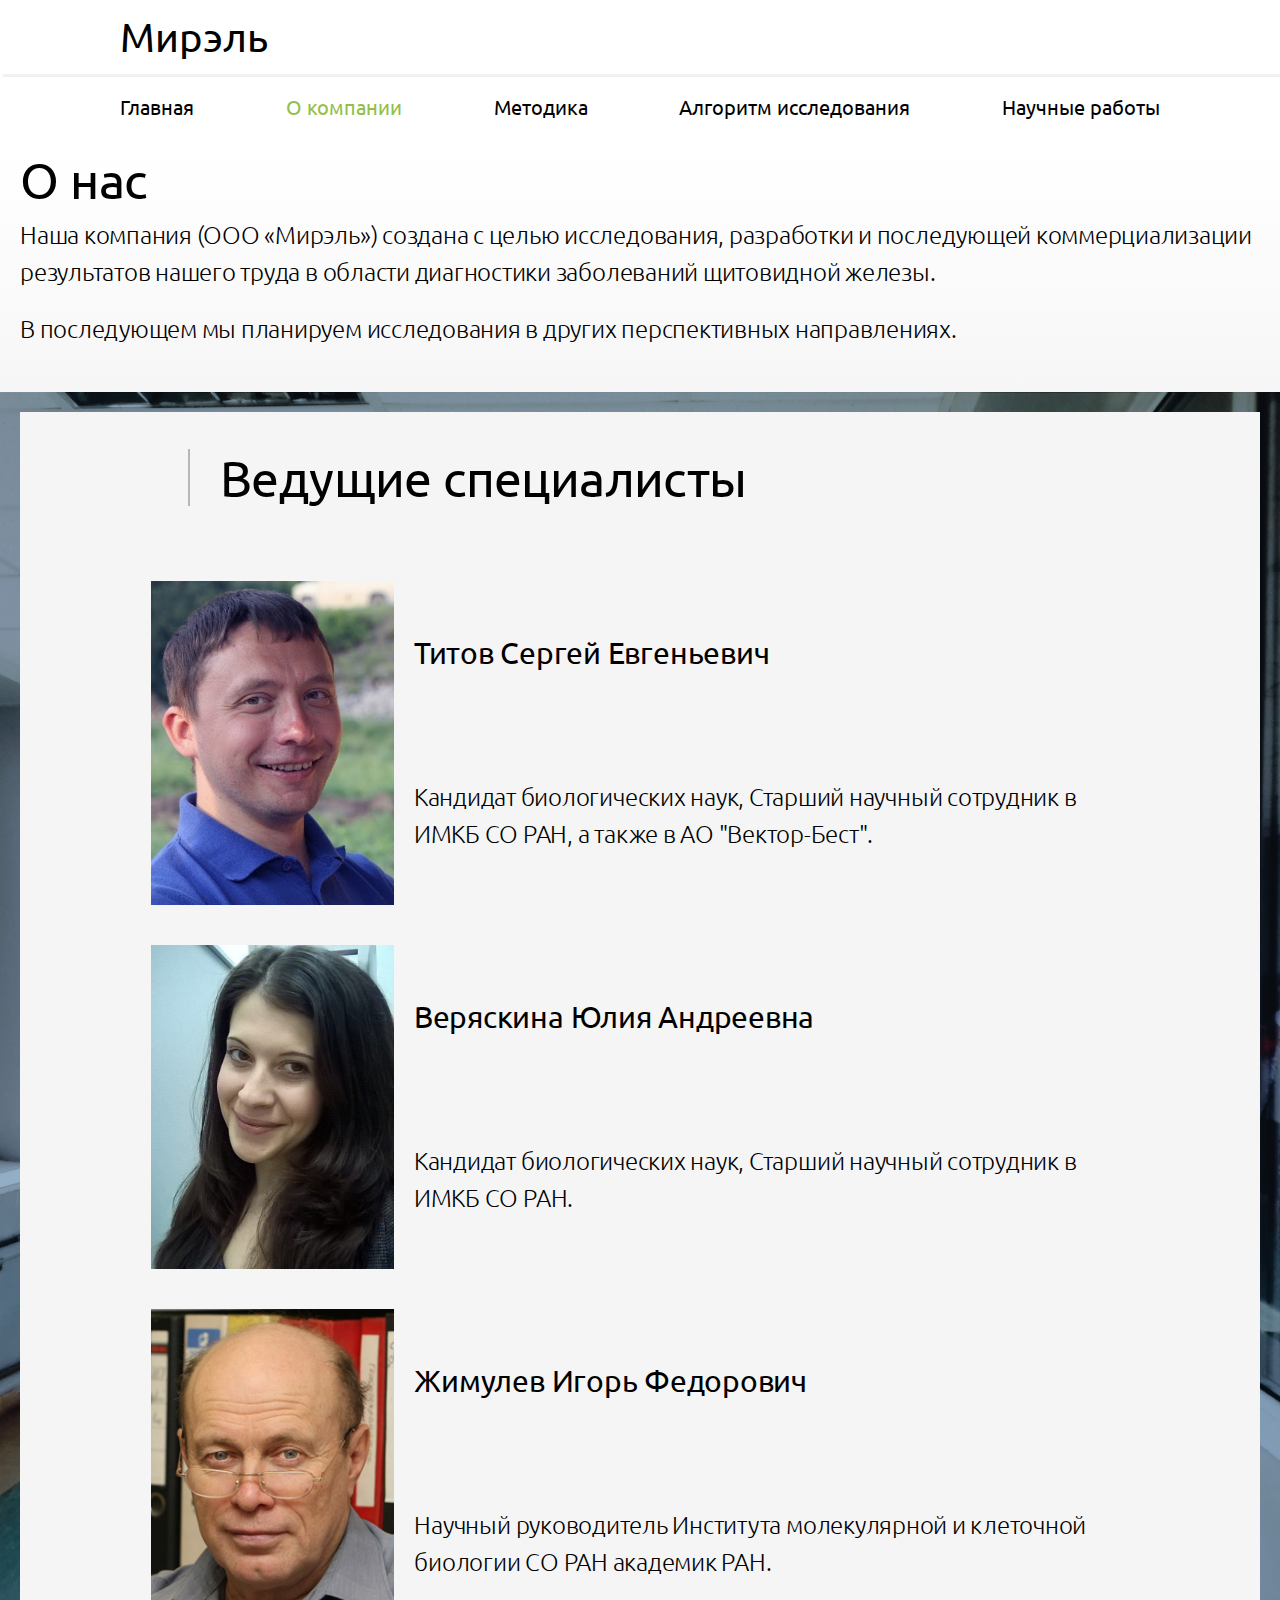
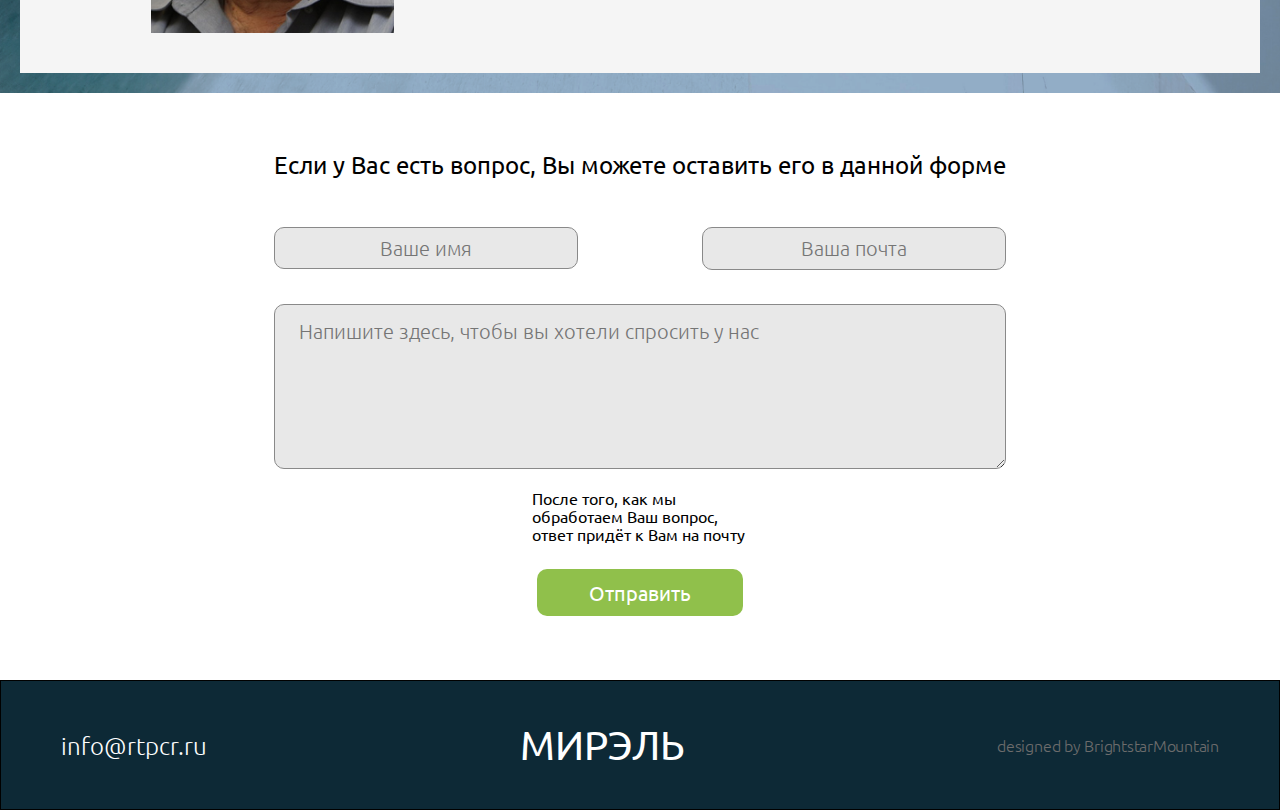
==== commit 41c90cb8: "new2" ====
--- a/about.html
+++ b/about.html
@@ -26,7 +26,7 @@
         <header class="header-nav">
             <div class="container">
                 <nav class="header__menu">
-                    <ul class="header__menu-list">
+                    <ul class="header__menu-list" id="msgText">
                         <li><a href="index.html">Главная</a></li>
                         <li><a href="about.html">О компании</a></li>
                         <li><a href="method.html">Методика</a></li>
@@ -134,6 +134,15 @@
         request.setRequestHeader("Content-type", "application/x-www-form-urlencoded");
         request.send(body);
     }
+    try {
+        var el = document.getElementById('msgText').getElementsByTagName('a');
+        var url = document.location.href;
+        for (var i = 0; i < el.length; i++) {
+            if (url == el[i].href) {
+                el[i].className += ' act';
+            };
+        };
+    } catch (e) { }
 </script>
 <script src="js/script.js"></script>
 
--- a/css/style.css
+++ b/css/style.css
@@ -45,6 +45,10 @@
 
 a {
   text-decoration: none;
+}
+
+.act {
+  color: #90c04b !important;
 }
 
 .header-logo {
@@ -139,7 +143,6 @@
   font-weight: normal;
   font-size: 20px;
   line-height: 14px;
-  color: black;
 }
 
 .header__menu-list a {
@@ -152,6 +155,12 @@
 
 .header__menu-list li:hover a {
   color: #90c04b;
+}
+
+.header__menu-list li:active a {
+  color: #90c04b;
+  -webkit-transition: color 0s;
+  transition: color 0s;
 }
 
 @media (max-width: 1100px) {
